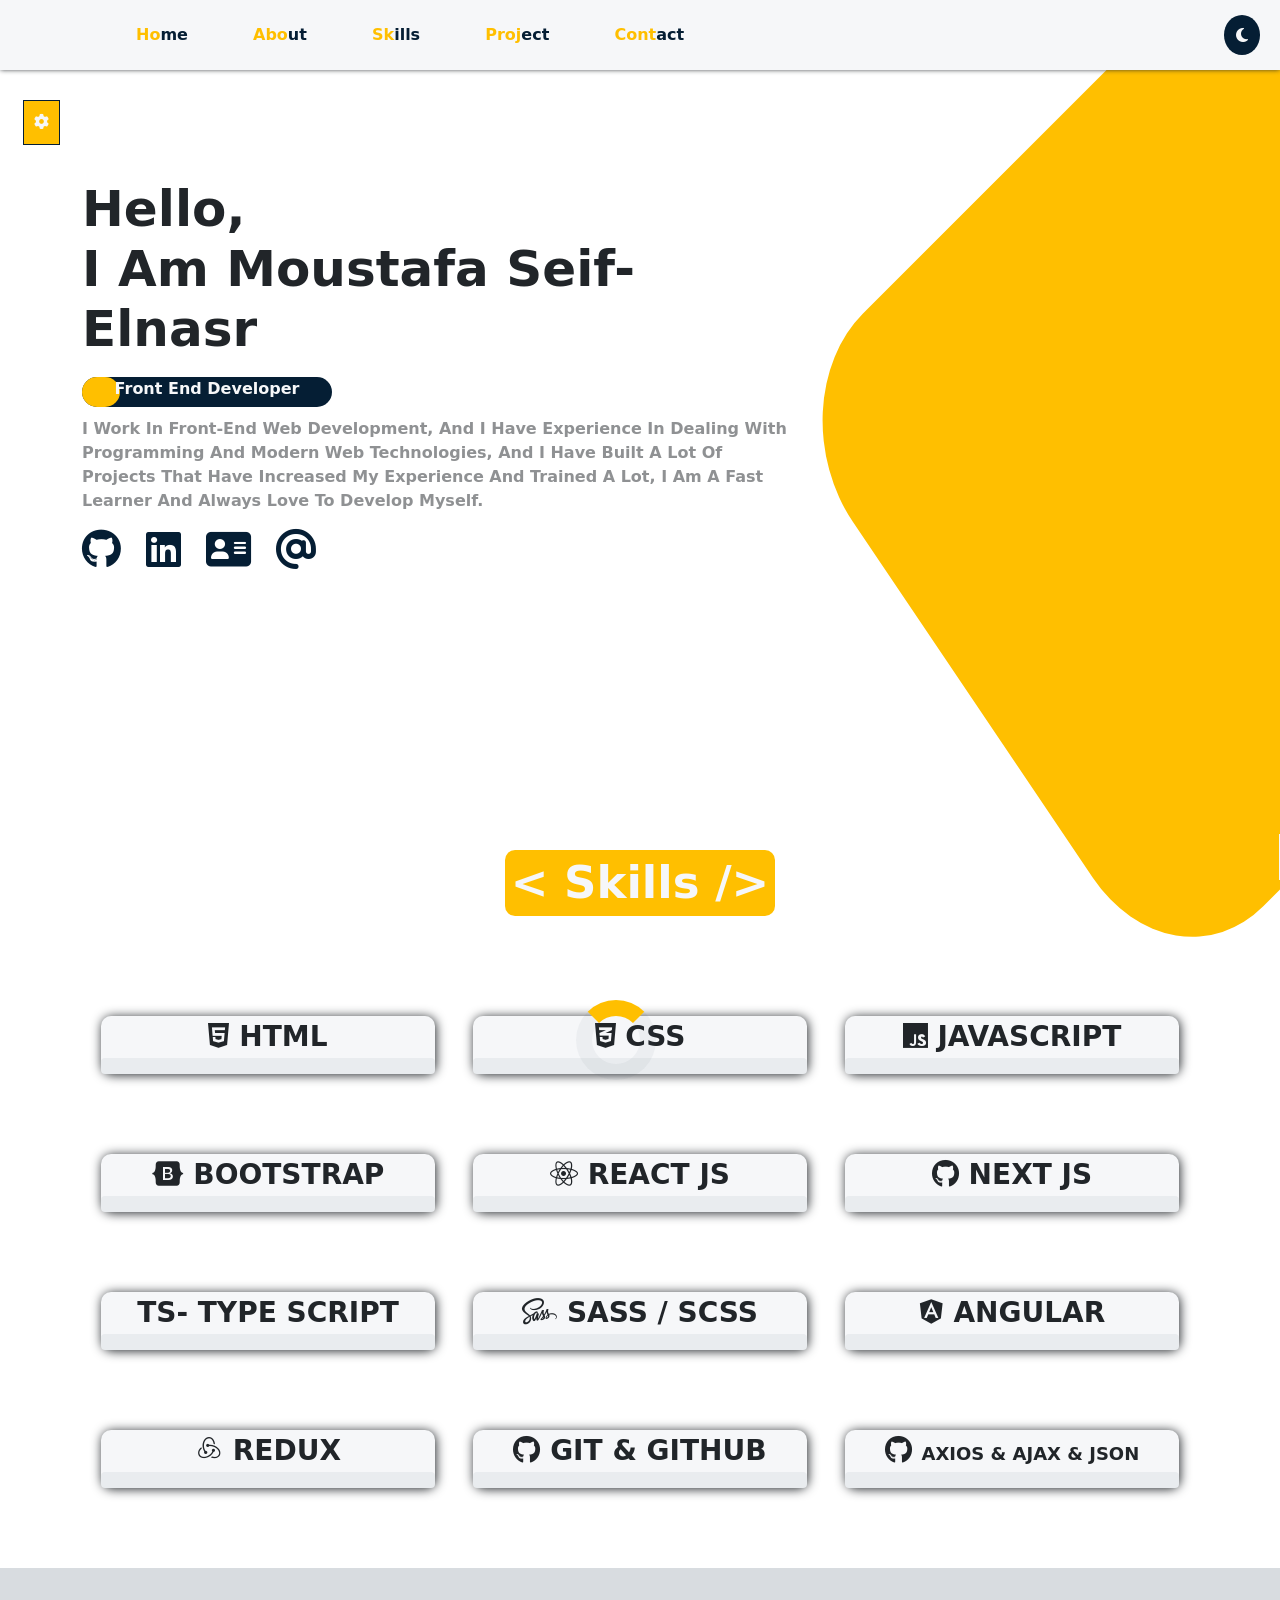
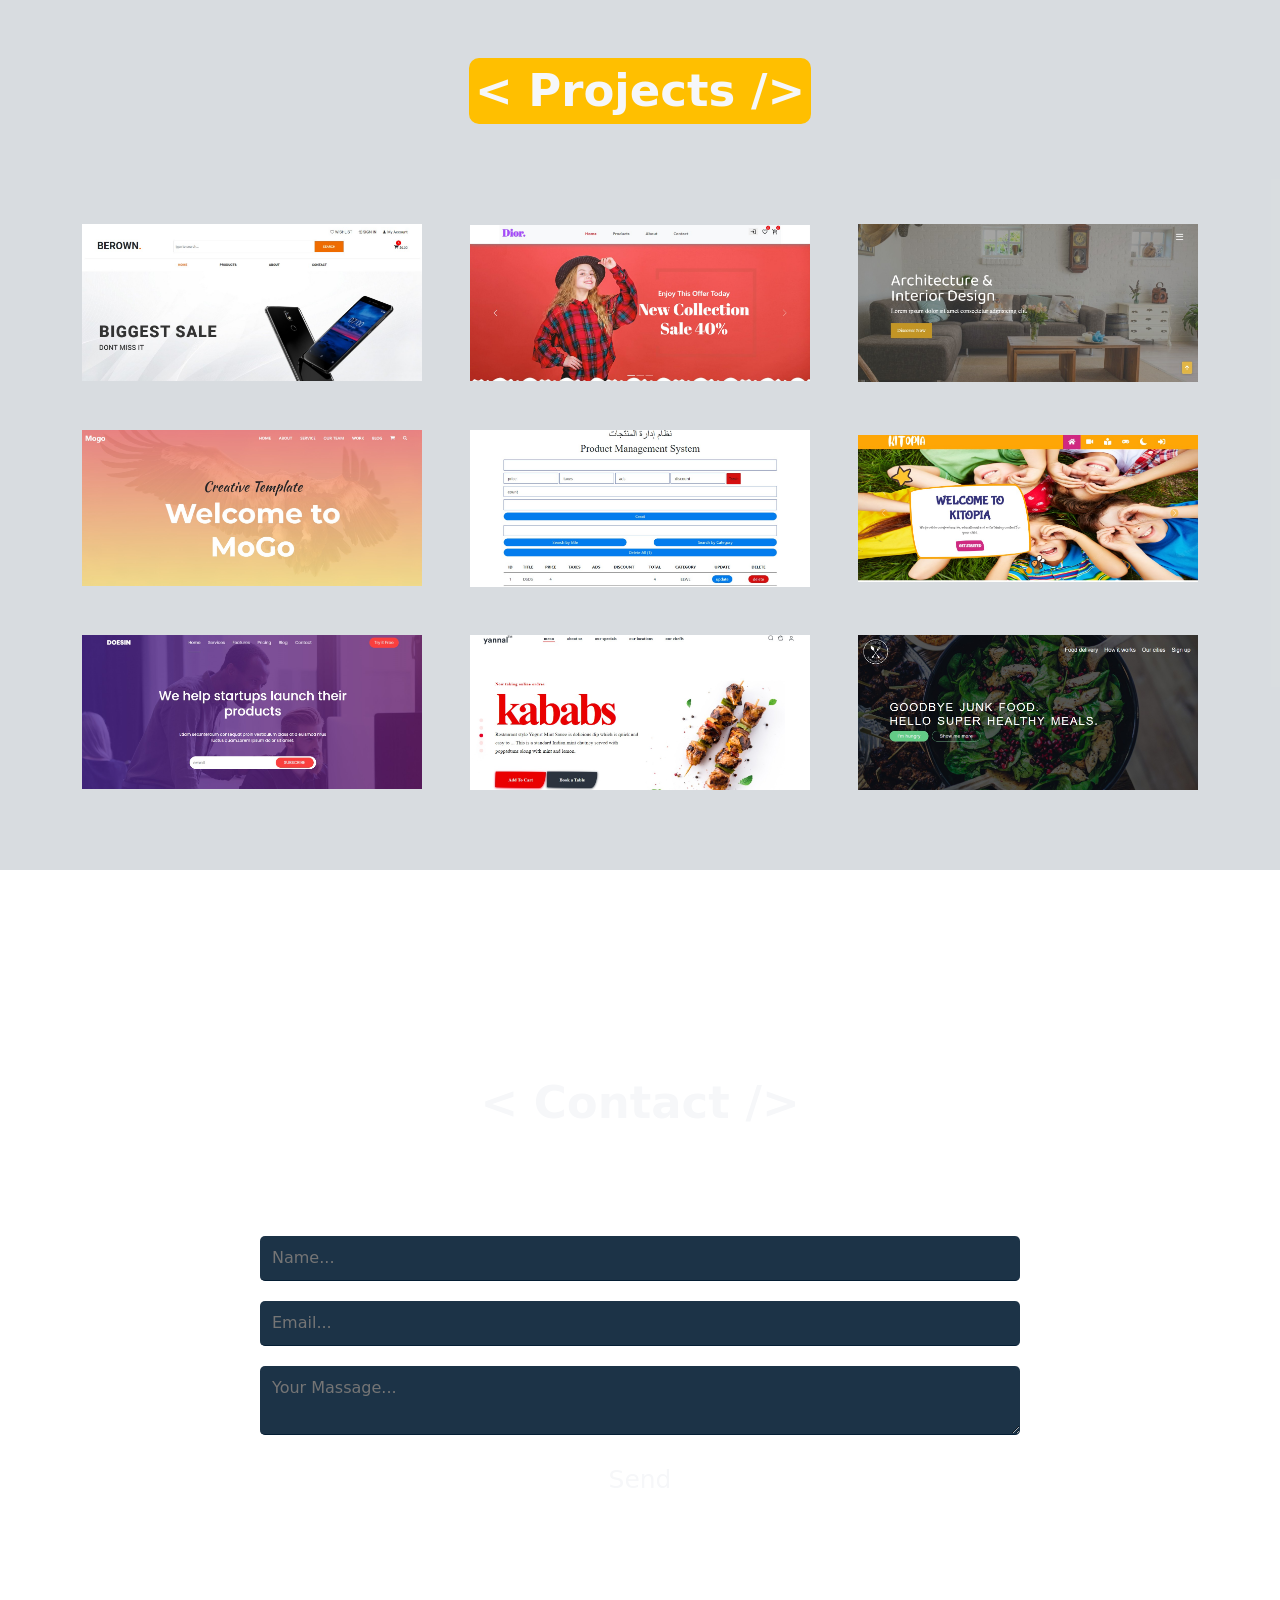
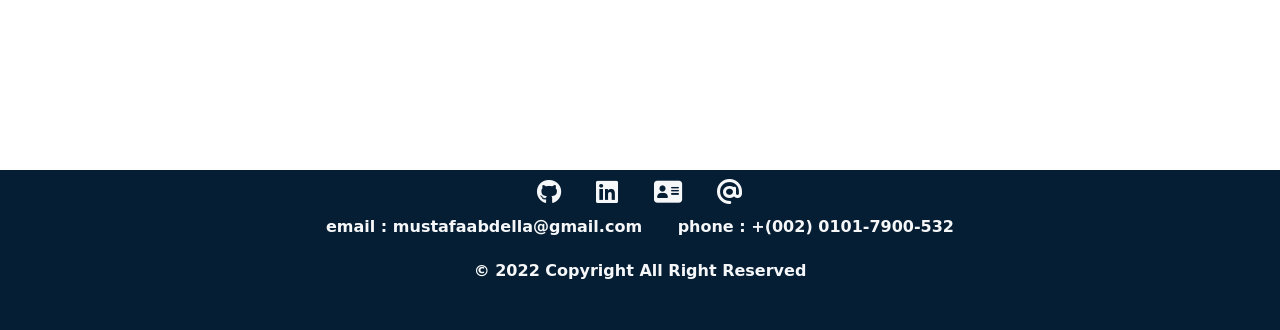
==== index.html @ 4ab59b84 "remove image about-right" ====
<!DOCTYPE html>
<html lang="en">
  <head>
    <meta charset="UTF-8" />
    <meta http-equiv="X-UA-Compatible" content="IE=edge" />
    <meta name="viewport" content="width=device-width, initial-scale=1.0" />
    <title>Moustafa Seif-Elnasr Portfolio</title>
    <!-- style css -->
    <link rel="stylesheet" href="style.css" />

    <!--end style css -->
    <!-- bootstarp -->
    <link rel="stylesheet" href="bootstrap-5.1.3-dist/css/bootstrap.min.css" />
    <script defer src="bootstrap-5.1.3-dist/js/bootstrap.min.js"></script>
    <!-- end bootstarp -->
    <!-- shortcut icon -->
    <link
      rel="shortcut icon"
      href="assets/Moustafa-removebg-preview-removebg-preview-removebg-preview.png"
    />
    <!-- end shortcut icon -->
    <!-- font awesome -->
    <link
      rel="stylesheet"
      href="https://cdnjs.cloudflare.com/ajax/libs/font-awesome/6.1.1/css/all.min.css"
      integrity="sha512-KfkfwYDsLkIlwQp6LFnl8zNdLGxu9YAA1QvwINks4PhcElQSvqcyVLLD9aMhXd13uQjoXtEKNosOWaZqXgel0g=="
      crossorigin="anonymous"
      referrerpolicy="no-referrer"
    />
    <!--end font awesome -->
    <!--box icons -->
    <link
      href="https://unpkg.com/boxicons@2.1.2/css/boxicons.min.css"
      rel="stylesheet"
    />
    <!--box icons -->
    <!-- main js -->
    <script defer src="main.js"></script>
    <!-- end main js -->
  </head>

  <body>
    <header>
      <nav>
        <span class="mini-menu"><i class="fa-solid fa-bars"></i></span>
        <div class="nav-link">
          <span class="exitIcon"
            ><i class="fa-solid fa-xmark exitIconChild"></i
          ></span>
          <a href="#" class="nav-links" onclick="remove ()" target="_blank"
            ><span class="nav-span">ho</span>me</a
          >
          <a href="#about" class="nav-links" onclick="remove ()"
            ><span class="nav-span">abo</span>ut</a
          >
          <a href="#skills" class="nav-links" onclick="remove ()"
            ><span class="nav-span">sk</span>ills</a
          >
          <a href="#projects" class="nav-links" onclick="remove ()"
            ><span class="nav-span">proj</span>ect</a
          >
          <a
            href="mailto:mustafaabdella64@gmail.com"
            onclick="remove ()"
            target="_blank"
            class="nav-links"
            target="_blank"
            ><span class="nav-span">cont</span>act</a
          >
        </div>
        <div class="">
          <i class="fa-solid fa-moon moon switch-mode"></i>
        </div>
      </nav>
    </header>
    <div class="container">
      <section class="about" id="about">
        <div class="about-left">
          <h1>
            Hello,<br />
            I am Moustafa Seif-Elnasr
          </h1>
          <span class="moving"
            >Front End Developer <span class="movingchild"></span
          ></span>
          <p>
            I work in front-end web development, and I have experience in
            dealing with programming and modern web technologies, and I have
            built a lot of projects that have increased my experience and
            trained a lot, I am a fast learner and always love to develop
            myself.
          </p>
          <div class="aboutIcon">
            <a href="https://github.com/Mustafa-Seif" target="_blank"
              ><i class="fa-brands fa-github"></i
            ></a>
            <a
              href="https://www.linkedin.com/in/mustafa-seif-elnasr-439ba0223/"
              target="_blank"
              ><i class="fa-brands fa-linkedin"></i
            ></a>
            <a href="./assets/Mustafa_Seif Elnasr Muhamed.pdf" download
              ><i class="fa-solid fa-address-card" target="_blank"></i
            ></a>
            <a href="mailto:mustafaabdella64@gmail.com" target="_blank"
              ><i class="fa-solid fa-at"></i
            ></a>
          </div>
        </div>
        <div class="about-right">
          <!-- <img
            src="assets/Moustafa-removebg-preview-removebg-preview-removebg-preview.png"
            alt="Moustafa"
            id="personal-img"
          /> -->
          <div class="about-img"></div>
        </div>
      </section>

      <section class="skills" id="skills">
        <h1 class="allChange">< Skills /></h1>
        <div class="content-skills">
          <div class="html-skills allSkills">
            <span class="html"><i class="fa-brands fa-html5"></i> html</span>
            <div class="progress">
              <span class="html all" data-width="95%">
                <span class="tool">=</span>
              </span>
            </div>
          </div>

          <div class="allSkills">
            <span class="html"><i class="fa-brands fa-css3-alt"></i> css</span>
            <div class="progress">
              <span class="css all" data-width="90%">
                <span class="tool">=</span>
              </span>
            </div>
          </div>

          <div class="allSkills">
            <span class="html"><i class="fa-brands fa-js"></i> JAVASCRIPT</span>
            <div class="progress">
              <span class="JAVASCRIPT all" data-width="80%">
                <span class="tool">=</span>
              </span>
            </div>
          </div>

          <div class="allSkills">
            <span class="html"
              ><i class="fa-brands fa-bootstrap"></i> BOOTSTRAP</span
            >
            <div class="progress">
              <span class="BOOTSTRAP all" data-width="85%">
                <span class="tool">=</span>
              </span>
            </div>
          </div>

          <div class="allSkills">
            <span class="html"
              ><i class="fa-brands fa-react"></i> REACT JS
            </span>
            <div class="progress">
              <span class="REACT all" data-width="75%">
                <span class="tool">=</span>
              </span>
            </div>
          </div>

          <div class="allSkills">
            <span class="html"
              ><i class="fa-brands fa-github"></i> Next js</span
            >
            <div class="progress">
              <span class="GIT all" data-width="80%">
                <span class="tool">=</span>
              </span>
            </div>
          </div>

          <div class="allSkills">
            <span class="html"><span> TS-</span> Type Script</span>
            <div class="progress">
              <span class="GIT all" data-width="85%">
                <span class="tool">=</span>
              </span>
            </div>
          </div>

          <div class="allSkills">
            <span class="html"
              ><i class="fa-brands fa-sass"></i> Sass / SCSS
            </span>
            <div class="progress">
              <span class="GIT all" data-width="85%">
                <span class="tool">=</span>
              </span>
            </div>
          </div>

          <div class="allSkills">
            <span class="html"> <i class="fa-brands fa-angular"></i> Angular </span>
            <div class="progress">
              <span class="GIT all" data-width="75%">
                <span class="tool">=</span>
              </span>
            </div>
          </div>

          <div class="allSkills">
            <span class="html"><i class="bx bxl-redux"></i> REDUX </span>
            <div class="progress">
              <span class="GIT all" data-width="75%">
                <span class="tool">=</span>
              </span>
            </div>
          </div>

          <div class="allSkills">
            <span class="html"
              ><i class="fa-brands fa-github"></i> git & github
            </span>
            <div class="progress">
              <span class="GIT all" data-width="70%">
                <span class="tool">=</span>
              </span>
            </div>
          </div>

          <div class="allSkills">
            <span class="html"
              ><i class="fa-brands fa-github"></i>
              <span class="node">Axios & Ajax & Json</span>
            </span>
            <div class="progress">
              <span class="GIT all" data-width="80%">
                <span class="tool">=</span>
              </span>
            </div>
          </div>
        </div>
      </section>
    </div>
    <section class="projects" id="projects">
      <div class="container">
        <h1 class="allChange">< Projects /></h1>
        <div class="projects_cards_wrapper row gy-5 gx-5">
          <div class="card_pro col-md-4">
            <a
              class="outline_card btn btn-warning"
              href=" https://ecommerceiti.netlify.app/"
              target="_blank"
              >Live demo</a
            >
            <img src="./assets/1.png" alt="img" />
          </div>
          <div class="card_pro col-md-4">
            <a
              class="outline_card btn btn-warning"
              href="https://unrivaled-otter-0d293c.netlify.app/"
              target="_blank"
              >Live demo</a
            >
            <img src="./assets/2.png" alt="img" />
          </div>
          <div class="card_pro col-md-4">
            <a
              class="outline_card btn btn-warning"
              href="https://melodic-jalebi-7cd3db.netlify.app/"
              target="_blank"
              >Live demo</a
            >
            <img src="./assets/3.png" alt="img" />
          </div>
          <div class="card_pro col-md-4">
            <a
              class="outline_card btn btn-warning"
              href="https://mogo2.netlify.app/"
              target="_blank"
              >Live demo</a
            >

            <img src="./assets/4.png" alt="img" />
          </div>
          <div class="card_pro col-md-4">
            <a
              class="outline_card btn btn-warning"
              href="https://product-management-sy.netlify.app/"
              target="_blank"
              >Live demo</a
            >

            <img src="./assets/5.png" alt="img" />
          </div>
          <div class="card_pro col-md-4">
            <a
              class="outline_card btn btn-warning"
              href="https://kitopia1.netlify.app/"
              target="_blank"
              >Live demo</a
            >
            <img src="./assets/6.png" alt="img" />
          </div>
          <div class="card_pro col-md-4">
            <a
              class="outline_card btn btn-warning"
              href="https://dorsine.netlify.app/"
              target="_blank"
              >Live demo</a
            >

            <img src="./assets/7.png" alt="img" />
          </div>
          <div class="card_pro col-md-4">
            <a
              class="outline_card btn btn-warning"
              href="https://fascinating-kleicha-84e877.netlify.app/"
              target="_blank"
              >Live demo</a
            >

            <img src="./assets/8.png" alt="img" />
          </div>
          <div class="card_pro col-md-4">
            <a
              class="outline_card btn btn-warning"
              href="https://omn-restaurant.netlify.app/ "
              target="_blank"
              >Live demo</a
            >

            <img src="./assets/9.png" alt="img" />
          </div>
        </div>
      </div>
    </section>

    <span class="to-up"><i class="fa-solid fa-angle-up"></i></span>
    <span class="switch-color"
      ><i class="fa-solid fa-gear gear"></i>
      <span class="switch-color-menu">
        <span>Switch Color</span>
        <span class="red color">red</span>
        <span class="green color">green</span>
        <span class="black color">pink</span>
        <span class="default color">default</span>
      </span>
    </span>

    <!-- contact -->
    <div class="contact container">
      <h1 class="allChange">< Contact /></h1>
      <form>
        <div class="row">
          <input type="text" class="col-8" placeholder="Name..." />
          <input type="text" class="col-8" placeholder="Email..." />
          <textarea
            placeholder="Your Massage..."
            value=""
            class="col-8"
          ></textarea>
        </div>
        <a href="mailto:mustafaabdella64@gmail.com" class="allChange but col-8"
          >Send</a
        >
      </form>
    </div>

    <!-- loader -->
    <div class="onloading">
      <div class="loader"></div>
    </div>

    <footer>
      <div class="footer-Icon">
        <a href="https://github.com/Mustafa-Seif" target="_blank"
          ><i class="fa-brands fa-github"></i
        ></a>
        <a
          href="https://www.linkedin.com/in/mustafa-seif-elnasr-439ba0223/"
          target="_blank"
          ><i class="fa-brands fa-linkedin"></i
        ></a>
        <a href="./assets/Mustafa_Seif Elnasr Muhamed.pdf" download><i class="fa-solid fa-address-card" target="_blank"></i></a>
        <a href="mailto:mustafaabdella64@gmail.com" target="_blank"
          ><i class="fa-solid fa-at"></i
        ></a>
      </div>
      <div class="footer-contact">
        <span
          ><a
            href="mailto:mustafaabdella64@gmail.com"
            target="_blank"
            class="links-contact"
          >
            Email : mustafaabdella@gmail.com</a
          ></span
        >
        <span
          ><a href="tel:+201017900532" target="_blank" class="links-contact">
            Phone : +(002) 0101-7900-532</a
          ></span
        >
        <p>© 2022 copyright all right reserved</p>
      </div>
    </footer>
  </body>

  <script
    src="https://code.jquery.com/jquery-3.6.0.min.js"
    integrity="sha256-/xUj+3OJU5yExlq6GSYGSHk7tPXikynS7ogEvDej/m4="
    crossorigin="anonymous"
  ></script>
</html>
---- style.css ----
* {
  margin: 0;
  padding: 0;
  box-sizing: border-box;
  -webkit-box-sizing: border-box;
  -moz-box-sizing: border-box;
  scroll-behavior: smooth;
  text-decoration: none;
  list-style: none;
  transition: 300ms;
}

::-webkit-scrollbar {
  width: 1.4rem;
}

::-webkit-scrollbar-track {
  background: #051e34;
}

::-webkit-scrollbar-thumb {
  background: var(--firstColor);
  border: solid 1px var(--secendColor);

  /* border-radius: 1rem; */
}

/* ::-webkit-scrollbar-thumb:hover {
    background: linear-gradient(270deg, #9e4673, #3d4a59, #9e4673);
  } */

/* for Firefox */
html {
  scrollbar-color: var(--firstColor) var(--secendColor);
  overflow-x: hidden;
  transition: 300ms;
}

:root {
  --mainColor: #ffbf00;
  --firstColor: #f6f7f9;
  --secendColor: #051e34;
}

body {
  font-family: "Times New Roman", Times, serif;
  text-transform: capitalize;
  overflow-x: hidden;
  background-color: var(--firstColor);
  transition: 1.5s;
}

input,
textarea,
button {
  outline: none;
  border: none;
}

nav {
  display: flex;
  justify-content: space-between;
  align-items: center;
  position: fixed;
  top: 0;
  height: 70px;
  width: 100%;
  z-index: 5;
  background-color: var(--firstColor);
  box-shadow: 0px 0px 5px 0.1px;
  transition: 1s;
}

.mini-menu {
  font-size: 25px;
  margin-left: 20px;
  display: none;
  padding: 0px 10px;
  border: 1px solid var(--secendColor);
}

.mini-menu:hover {
  opacity: 0.5;
}

nav a {
  text-decoration: none;
  color: var(--secendColor);
  font-weight: 900;
  margin-left: 60px;
}

.nav-link {
  margin-left: 60px;
}

.nav-links:hover {
  transition: 300ms;
  color: var(--mainColor);
}

.exitIcon {
  display: none;
}

.exitIconChild:hover {
  animation: exit 1s;
}

@keyframes exit {
  0% {
    transform: rotate(0deg);
  }
  100% {
    transform: rotate(360deg);
  }
}

.nav-span {
  color: var(--mainColor);
}

.switch-mode {
  margin-right: 20px;
  background-color: var(--secendColor);
  color: var(--firstColor);
  padding: 12px;
  cursor: pointer;
  border-radius: 50%;
}

.switch-color {
  position: fixed;
  top: 100px;
  left: 23px;
  background-color: var(--mainColor);
  padding: 10px 10px;
  color: #f6f7f9;
  border: solid var(--secendColor) 1px;
  z-index: 1;
  cursor: pointer;
  font-size: 15px;
}

.gear {
  animation: gear 3s linear infinite;
}

@keyframes gear {
  0% {
    transform: rotate(0deg);
  }
  /* 50% {transform: rotate(360deg);} */
  100% {
    transform: rotate(360deg);
  }
}

.switch-color-menu {
  position: absolute;
  top: 0px;
  left: 50px;
  width: 120px;
  min-height: 120px;
  color: #f6f7f9;
  background-color: #051e34;
  display: flex;
  flex-direction: column;
  border-radius: 7px;
  padding: 10px 5px;
  transition: 1s;
  opacity: 0;
  text-align: center;
}

.active {
  border-bottom: solid red 1px;
}

/* -----from js----- */

.switchMenu {
  opacity: 1 !important;
  transition: 1s;
}

.switchMenu span {
  margin: 5px 0;
}

/* --------from js--------- */

.toRedBack {
  background-color: #f72b1c !important;
  transition: 1s;
}

.toGreenBack {
  background-color: #72b626 !important;
  transition: 1s;
}

.toBlackBack {
  background-color: #ee6192 !important;
  transition: 1s;
}

.toDefaultBack {
  background-color: var(--mainColor) !important;
  transition: 1s;
}

/* --------------------------- */

.toRedColor {
  color: #f72b1c !important;
  transition: 1s;
}

.toGreenColor {
  color: #72b626 !important;
  transition: 1s;
}

.toBlackColor {
  color: #ee6192 !important;
  transition: 1s;
}

.toDefaultColor {
  color: var(--mainColor) !important;
  transition: 1s;
}

/* -------end from js----------- */

.color {
  width: 10px;
  height: 10px;
  color: #f6f7f9;
  width: 100%;
  min-height: 23px;
  text-align: center;
  border-radius: 50px;
  margin-bottom: 5px;
  cursor: pointer;
}

.red {
  background-color: #f72b1c;
}

.green {
  background-color: #72b626;
}

.black {
  background-color: #ee6192;
}

.default {
  background-color: var(--mainColor);
}

.to-up {
  position: fixed;
  bottom: 20px;
  right: -45px;
  background-color: var(--secendColor);
  color: var(--firstColor);
  border: solid 1px var(--firstColor);
  padding: 10px 15px;
  transition: 600ms;
  cursor: pointer;
}
.to-up:hover {
  opacity: 0.9;
}

/* JS-------- */

.toUpShow {
  position: fixed;
  bottom: 20px;
  right: 20px;
}

.about {
  display: flex;
  justify-content: space-between;
  align-items: center;
  margin-top: -250px;
  padding-top: 100px;
  transition: 4s;
  opacity: 0;
}

.about-left h1 {
  font-size: 50px;
  font-weight: 900;
}

.moving {
  background-color: var(--secendColor);
  color: var(--firstColor);
  /* padding: 10px; */
  border-radius: 50px;
  display: inline-block;
  margin: 10px 0px;
  position: relative;
  min-width: 250px;
  min-height: 30px;
  text-align: center;
  z-index: 1;
  font-weight: 900;
  /* mix-blend-mode:difference; */
}

.movingchild {
  width: 15%;
  height: 100%;
  background-color: var(--mainColor);
  position: absolute;
  left: 0;
  border-radius: 50px;
  z-index: -1;
  animation: move 4s infinite linear;
}

@keyframes move {
  0% {
    left: 0;
  }
  50% {
    left: calc(100% - 37px);
  }
  100% {
    left: 0;
  }
}

.about-left p {
  font-weight: 900;
  opacity: 0.5;
}

.aboutIcon i {
  padding-right: 20px;
  color: var(--secendColor);
  font-size: 40px;
}

.aboutIcon a:hover {
  opacity: 0.5;
  transition: 300ms;
}

.about-right {
  position: relative;
  right: 0px;
  transition: 4s;
  margin-top: 100px;
}

/* .ad{
    position: relative;
    right: 0px ;
    transition: 4s;
} */

#personal-img {
  position: absolute;
  right: 20px;
  transform: scale(1.8, 1.5);
  z-index: -1;
  border-radius: 50%;
}

.about-img {
  position: relative;
  top: 50px;
  right: -200px;
  width: 400px;
  height: 450px;
  transform: skew(315deg, 56deg);
  z-index: -2;
  border-radius: 20%;
  background-color: var(--mainColor);
  animation: imgMove 20s infinite;
}

@keyframes imgMove {
  0% {
    transform: skew(315deg, 56deg);
  }

  50% {
    transform: skew(312deg, 66deg);
  }

  100% {
    transform: skew(315deg, 56deg);
  }
}
.skills {
  margin-top: 100px;
  padding-top: 100px;
  text-align: center;
}

.node {
  font-size: 18px;
}

.tool {
  color: var(--secendColor) !important;
}

.skills h1 {
  background-color: var(--mainColor);
  color: var(--firstColor);
  display: inline-block;
  font-size: 45px;
  font-weight: 900;
  border-radius: 10px;
  padding: 6px;
  margin-bottom: 40px;
}

.content-skills {
  /* margin-top: 50px; */
  text-transform: uppercase;
  display: flex;
  justify-content: space-around;
  flex-wrap: wrap;
}

.allSkills {
  background-color: var(--firstColor);
  width: 30%;
  font-size: 28px;
  font-weight: 900;
  margin: 0 0 80px 0;
  border-radius: 10px;
  box-shadow: 1px 1px 11px 0px;
}

.progress {
  width: 100%;
  border-radius: 40px;
  background-color: var(--secendColor);
}

.all {
  background-color: var(--mainColor);
  border-radius: 40px;
  position: relative;
  width: 0%;
  transition: 2s;
}

.tool {
  width: 50px;
  border-radius: 40px;
  background-color: #051e34;
  color: #f6f7f9;
  position: absolute;
  right: 0;
}

.projects {
  padding-top: 90px;
  text-align: center;
  background-image: url();
  background-attachment: fixed;
}

.projects h1 {
  background-color: var(--mainColor);
  color: var(--firstColor);
  display: inline-block;
  font-size: 45px;
  font-weight: 900;
  border-radius: 10px;
  padding: 6px;
}

.main-card {
  margin-top: 40px;
  text-align: center;
  display: flex;
  justify-content: space-around;
  flex-wrap: wrap;
}

.project-card {
  width: 45%;
  height: 300px;
  background-color: var(--firstColor);
  margin: 20px;
  overflow: hidden;
  border-radius: 10px;
  position: relative;
  transition: 2s;
  position: relative;
  border: solid 2px var(--secendColor);
}

.project-card:hover .over-lay {
  opacity: 1;
  height: 100%;
}

.over-lay {
  position: absolute;
  top: 0;
  left: 0;
  width: 100%;
  height: 0%;
  display: flex;
  flex-direction: column;
  justify-content: center;
  align-items: center;
  background-color: #051e349c;
  opacity: 0;
}

.details {
  margin-top: 30px;

  color: var(--secendColor);
  font-weight: 400 !important;
  font-size: 20px !important;
}

.discription {
  margin-top: 20px;
  font-size: 20px;

  font-weight: 300;
  color: #f6f7f9;
}

.img-pro {
  width: 100%;
  object-fit: contain;
}

.card-right {
  position: relative;
  right: 500px;
  opacity: 0;
  transition: 2s;
}

.card-left {
  position: relative;
  left: 500px;
  opacity: 0;
  transition: 2s;
}

.onloading {
  width: 100%;
  position: fixed;
  inset: 0 0 0 0;
  z-index: 99999;
  background-color: var(--firstColor);
}

.loader {
  position: absolute;
  left: 45%;
  top: 45%;
  border: 16px solid rgba(81, 94, 112, 0.055);
  border-radius: 50%;
  border-top: 16px solid var(--mainColor);
  width: 80px;
  height: 80px;
  -webkit-animation: spin 2s linear infinite; /* Safari */
  animation: spin 2s linear infinite;
}

@-webkit-keyframes spin {
  0% {
    -webkit-transform: rotate(0deg);
  }
  100% {
    -webkit-transform: rotate(360deg);
  }
}

@keyframes spin {
  0% {
    transform: rotate(0deg);
  }
  100% {
    transform: rotate(360deg);
  }
}

/* ----------------------- */

footer {
  background-color: var(--secendColor);
  height: 160px;
  margin-top: 100px;
  text-align: center;
  color: var(--firstColor);
  font-weight: 900;
}

.footer-Icon a:hover {
  opacity: 0.5;
  transition: 300ms;
}

.footer-Icon i {
  font-size: 25px;
  padding: 10px 15px;
  color: var(--firstColor);
}

.links-contact {
  text-decoration: none;
  padding: 10px 15px;
  color: var(--firstColor);
  margin-bottom: 10px;
  text-transform: lowercase;
}

.links-contact:hover {
  color: var(--firstColor);
}

.footer-contact p {
  margin-top: 20px;
}

/* -----------------dark mode --------------*/
.darkness {
  background-color: var(--firstColor);
  color: var(--sec);
}
.dark {
  background-color: var(--secendColor);
}

.dark nav {
  background-color: var(--secendColor);
  border-bottom: solid 1px var(--firstColor);
}

.dark nav a {
  color: var(--firstColor);
}

.dark .nav-links {
  color: #f6f7f9;
}

.dark .about {
  color: var(--firstColor);
}

.dark .about i {
  color: var(--firstColor);
}

.dark .moving {
  background-color: var(--firstColor);
  color: var(--secendColor);
}

.dark .project-card {
  background-color: var(--firstColor);
}

.dark .over-lay {
  background-color: #f6f7f946;
}

.dark .discription {
  color: #051e34;
}

.dark footer + a + i {
  background-color: var(--firstColor);
  color: var(--secendColor);
}
.dark footer {
  border-top: 1px var(--firstColor) solid;
}

.dark .to-up {
  background-color: var(--firstColor);
  color: var(--secendColor);
  border: solid 1px var(--secendColor);
}

.dark .mini-menu {
  background-color: var(--firstColor);
}

.dark .mini-menu:hover {
  background-color: var(--mainColor);
}

.dark .switch-color {
  background-color: var(--firstColor);
  color: var(--secendColor);
}

.dark .nav-link {
  background-color: var(--secendColor);
  color: var(--firstColor);
}

.dark .exitIconChild {
  color: var(--firstColor);
}

/* -------------- media quary------------------ */

@media only screen and (max-width: 990px) {
  .nav-link {
    display: flex !important;
    flex-direction: column;
    justify-content: center;
    background-color: var(--firstColor);
    position: fixed;
    left: 0;
    right: 0;
    top: 0;
    margin-left: 0px;
    z-index: 20;
    width: 100%;
    height: 100%;
    transform: translate(0px, 850px);
  }

  .nav-linkShow {
    transform: translate(0px, 0px);
  }

  .nav-links {
    margin-top: 35px;
    text-align: center;
    margin-left: 0;
  }

  .exitIcon {
    cursor: pointer;
    position: relative;
    display: block;
  }

  .exitIconChild {
    position: fixed;
    right: 50px;
    top: 50px;
    font-size: 30px;
    color: #051e34;
  }

  .mini-menu {
    font-size: 25px;
    margin-left: 20px;
    display: block;
    padding: 0px 10px;
    border: 1px solid var(--secendColor);
  }

  .about {
    display: flex;
    justify-content: space-between;
    align-items: center;
    flex-flow: column wrap;
    margin-top: 100px;
  }

  .about-img {
    position: relative;
    top: -50px;
  }

  .content-skills {
    margin-top: 50px;
    text-transform: uppercase;
    display: flex;
    justify-content: space-around;
    align-items: center;
    flex-flow: column wrap;
  }

  .allSkills {
    width: 100%;
  }

  .footer-contact {
    display: flex;
    flex-direction: column;
  }

  .project-card {
    width: 100%;
    height: 400px;
  }
}

.card_pro {
  /* border: solid 2px red; */
}

.outline_card {
  position: absolute;
  left: 36%;
  top: -45%;
  transition:300ms !important ;
  color: #fff !important;
  -webkit-transition:300ms !important ;
  -moz-transition:300ms !important ;
  -ms-transition:300ms !important ;
  -o-transition:300ms !important ;
}

.projects {
  background-color: #051e3427;
  padding-bottom: 5rem;
}

.card_pro {
    overflow: hidden;
    position: relative;
  
}
.card_pro:hover {
    transform: translate(0,-1rem);
    -webkit-transform: translate(0,-1rem);
    -moz-transform: translate(0,-1rem);
    -ms-transform: translate(0,-1rem);
    -o-transform: translate(0,-1rem);
}
 .card_pro:hover .outline_card {
  top: 45%;

    
} 

.card_pro img {
  width: 100%;
}

.con {
  width: 100vw;
  height: 80vh;
  display: flex;
  justify-content: center;
  align-items: center;
}
.slider {
  height: 750px;
  width: 100vw;
  display: flex;
  perspective: 1000px;
  position: relative;
  align-items: center;
}
.box1 {
  background: url("https://images.pexels.com/photos/842711/pexels-photo-842711.jpeg?auto=compress&cs=tinysrgb&w=1260&h=750&dpr=1");
  background-size: contain;
  background-position: center center;
  background-repeat: no-repeat;
}
.box2 {
  background: url("https://images.pexels.com/photos/2559941/pexels-photo-2559941.jpeg?auto=compress&cs=tinysrgb&w=1260&h=750&dpr=1");
  background-size: contain;
  background-position: center center;
  background-repeat: no-repeat;
}
.box3 {
  background: url("https://images.pexels.com/photos/2356059/pexels-photo-2356059.jpeg?auto=compress&cs=tinysrgb&w=1260&h=750&dpr=1");
  background-size: contain;
  background-position: center center;
  background-repeat: no-repeat;
}
.box4 {
  background: url("https://images.pexels.com/photos/3274903/pexels-photo-3274903.jpeg?auto=compress&cs=tinysrgb&w=1260&h=750&dpr=1");
  background-size: contain;
  background-position: center center;
  background-repeat: no-repeat;
}
.box5 {
  background: url("https://images.pexels.com/photos/3618162/pexels-photo-3618162.jpeg?auto=compress&cs=tinysrgb&w=1260&h=750&dpr=1");
  background-size: contain;
  background-position: center center;
  background-repeat: no-repeat;
}
.box6 {
  background: url("https://images.pexels.com/photos/4256852/pexels-photo-4256852.jpeg?auto=compress&cs=tinysrgb&w=1260&h=750&dpr=1");
  background-size: contain;
  background-position: center center;
  background-repeat: no-repeat;
}
.box7 {
  background: url("https://images.pexels.com/photos/1891234/pexels-photo-1891234.jpeg?auto=compress&cs=tinysrgb&w=1260&h=750&dpr=1");
  background-size: contain;
  background-position: center center;
  background-repeat: no-repeat;
}

.slider [class*="box"] {
  /*   float: left; */
  overflow: hidden;
  border-radius: 20px;
  transition: all 1s cubic-bezier(0.68, -0.6, 0.32, 1.6);
  position: absolute;
}
.slider [class*="box"]:nth-child(7),
.slider [class*="box"]:nth-child(1) {
  width: 100vh;
  height: 60vh;
  transform: scale(0.2) translate(-50%, -50%);
  top: 10%;
  z-index: 1;
}
.slider [class*="box"]:nth-child(2),
.slider [class*="box"]:nth-child(6) {
  width: 100vh;
  height: 60vh;
  transform: scale(0.4) translate(-50%, -50%);
  top: 20%;
  z-index: 2;
}
.slider [class*="box"]:nth-child(3),
.slider [class*="box"]:nth-child(5) {
  width: 100vh;
  height: 60vh;
  transform: scale(0.6) translate(-50%, -50%);
  top: 30%;
  z-index: 3;
}
.slider [class*="box"]:nth-child(4) {
  width: 60vw;
  height: 60vh;
  border-color: #c92026;
  color: #fff;
  transform: scale(1) translate(-50%, -50%);
  top: 50%;
  z-index: 4;
}
.slider [class*="box"]:nth-child(1) {
  left: -13%;
}
.slider [class*="box"]:nth-child(2) {
  left: -5%;
}
.slider [class*="box"]:nth-child(3) {
  left: 10%;
}
.slider [class*="box"]:nth-child(4) {
  left: 50%;
}
.slider [class*="box"]:nth-child(5) {
  left: 71%;
}
.slider [class*="box"]:nth-child(6) {
  left: 85%;
}
.slider [class*="box"]:nth-child(7) {
  left: 100%;
}
.slider .firstSlide {
  -webkit-animation: firstChild 1s;
  animation: firstChild 1s;
}
/*Animation for buyers landing page slider*/
@-webkit-keyframes firstChild {
  0% {
    left: 100%;
    transform: scale(0.2) translate(-50%, -50%);
  }
  100% {
    left: -13%;
    transform: scale(0.2) translate(-50%, -50%);
  }
}
@keyframes firstChild {
  0% {
    left: 100%;
    transform: scale(0.2) translate(-50%, -50%);
  }
  100% {
    left: -13%;
    transform: scale(0.2) translate(-50%, -50%);
  }
}

/* contact */

.allChange {
  color: var(--firstColor);
  display: inline-block;
  font-size: 45px;
  font-weight: 900;
  border-radius: 10px;
  padding: 6px;
  margin-bottom: 100px !important;
}

.row {
  justify-content: space-around !important;
  align-items: center !important;
}

.contact {
  max-height: 500px;
  margin: 200px 0;
  text-align: center;
}

.contact h1 {
  margin-bottom: 100px;
}

form input,
textarea {
  margin-bottom: 20px;
  border-radius: 5px;
  padding: 10px 5px;
  /* background-color: #051e34; */
  color: var(--firstColor);
  border-bottom: ridge 1px var(--secendColor);
  background-color: #051e34e7;
  /* border-style:; */
}

textarea {
  /* margin: 90px 0; */
}

.but {
  color: var(--firstColor);
  display: inline-block;
  font-size: 25px;
  font-weight: 400;
  border-radius: 10px;
  width: 100px !important;
  margin: 20px 0;
  text-decoration: none;
}
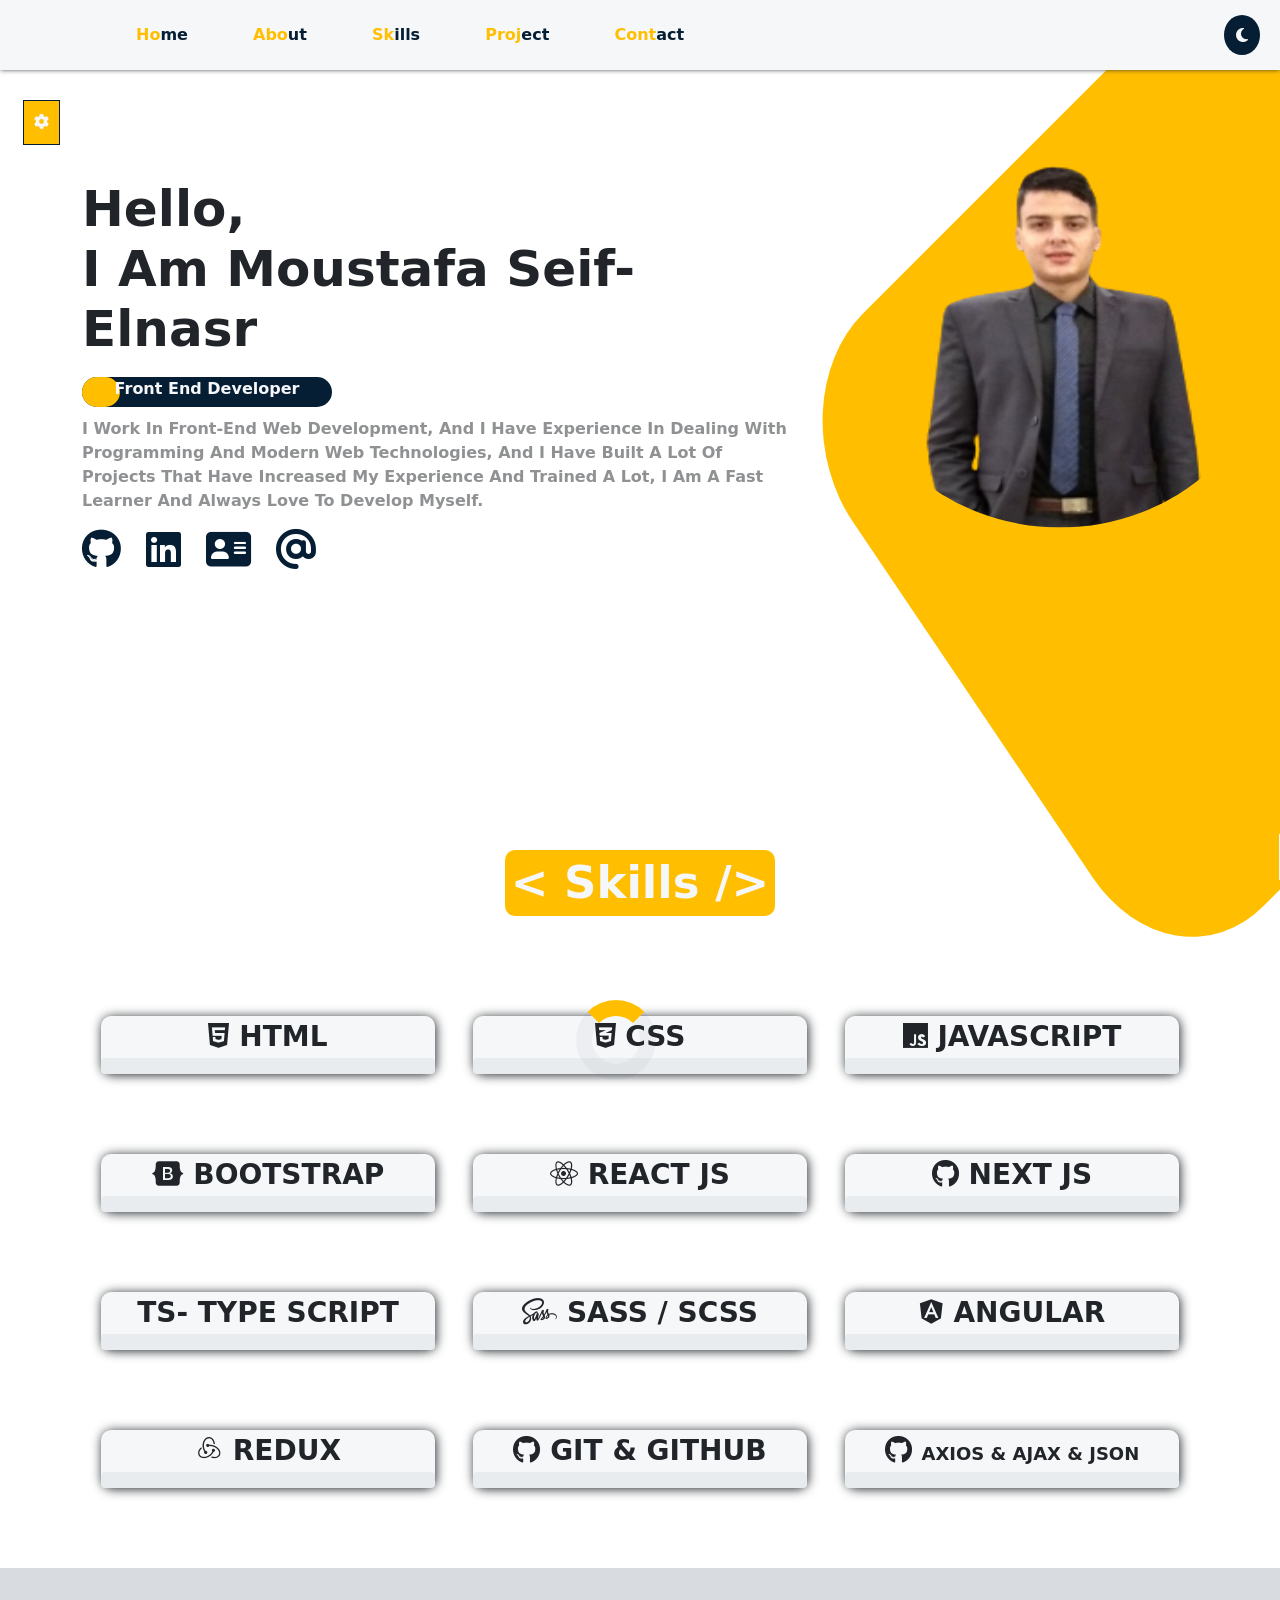
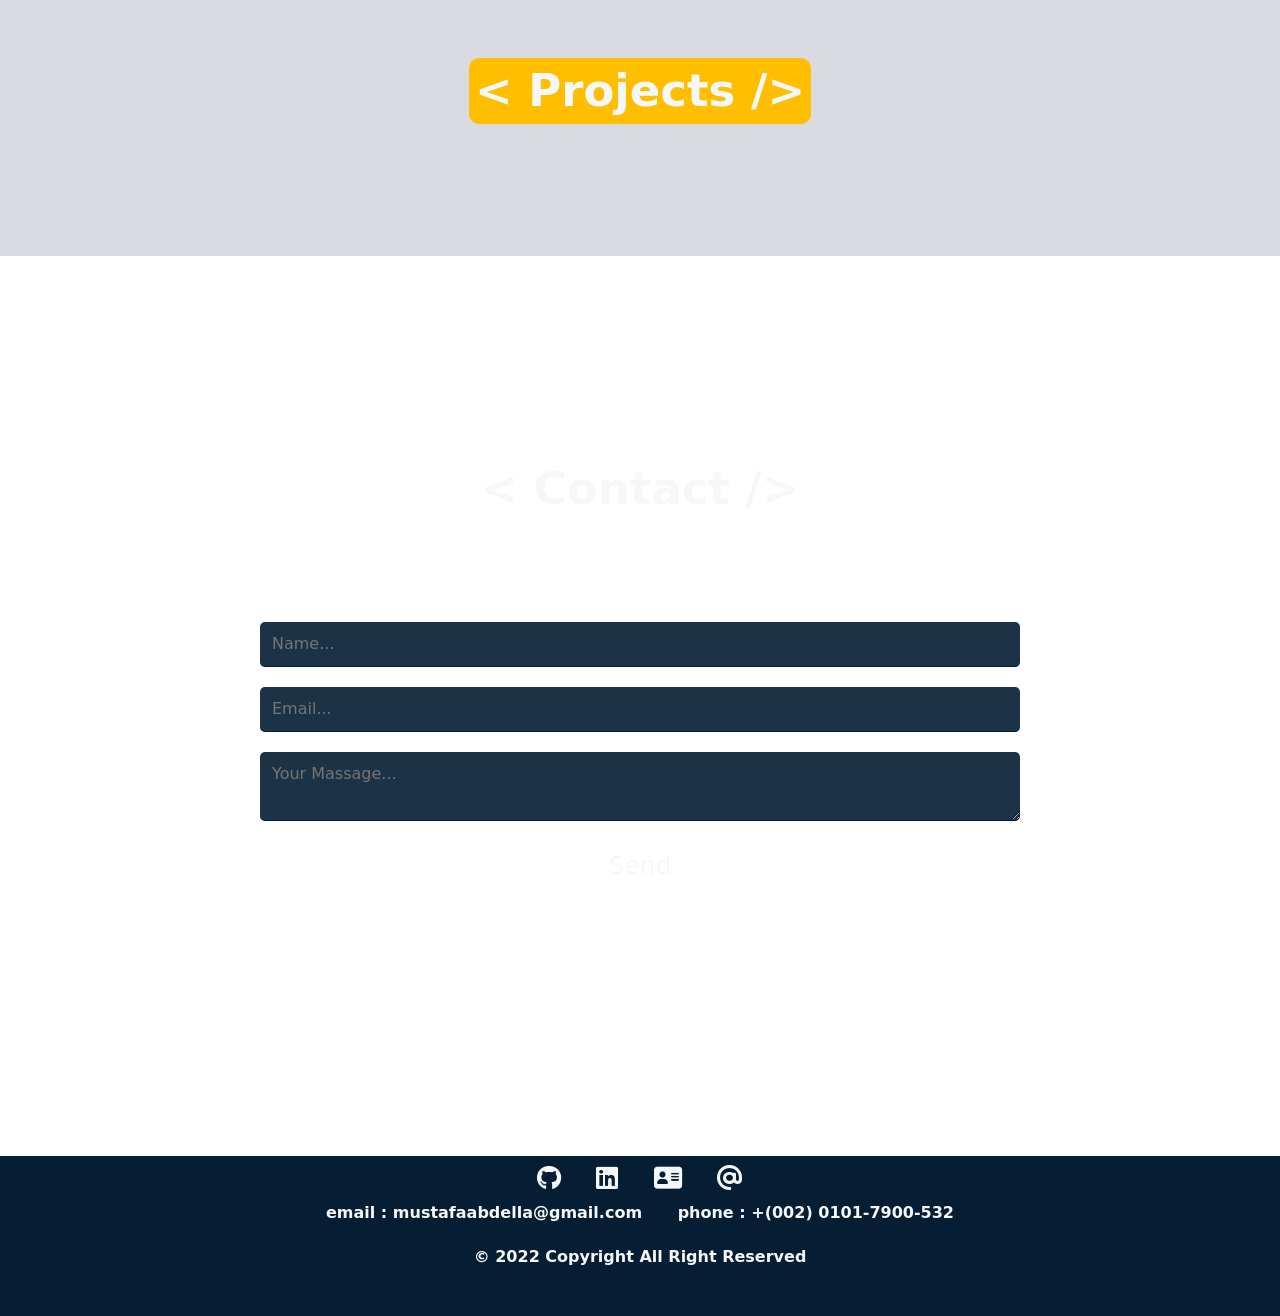
==== commit 5948f585: "..." ====
--- a/index.html
+++ b/index.html
@@ -7,7 +7,7 @@
     <title>Moustafa Seif-Elnasr Portfolio</title>
     <!-- style css -->
     <link rel="stylesheet" href="style.css" />
-
+    <script defer src="./db.js"></script>
     <!--end style css -->
     <!-- bootstarp -->
     <link rel="stylesheet" href="bootstrap-5.1.3-dist/css/bootstrap.min.css" />
@@ -108,11 +108,11 @@
           </div>
         </div>
         <div class="about-right">
-          <!-- <img
+          <img
             src="assets/Moustafa-removebg-preview-removebg-preview-removebg-preview.png"
             alt="Moustafa"
             id="personal-img"
-          /> -->
+          />
           <div class="about-img"></div>
         </div>
       </section>
@@ -128,7 +128,7 @@
               </span>
             </div>
           </div>
-
+<!--  -->
           <div class="allSkills">
             <span class="html"><i class="fa-brands fa-css3-alt"></i> css</span>
             <div class="progress">
@@ -246,93 +246,8 @@
     <section class="projects" id="projects">
       <div class="container">
         <h1 class="allChange">< Projects /></h1>
-        <div class="projects_cards_wrapper row gy-5 gx-5">
-          <div class="card_pro col-md-4">
-            <a
-              class="outline_card btn btn-warning"
-              href=" https://ecommerceiti.netlify.app/"
-              target="_blank"
-              >Live demo</a
-            >
-            <img src="./assets/1.png" alt="img" />
-          </div>
-          <div class="card_pro col-md-4">
-            <a
-              class="outline_card btn btn-warning"
-              href="https://unrivaled-otter-0d293c.netlify.app/"
-              target="_blank"
-              >Live demo</a
-            >
-            <img src="./assets/2.png" alt="img" />
-          </div>
-          <div class="card_pro col-md-4">
-            <a
-              class="outline_card btn btn-warning"
-              href="https://melodic-jalebi-7cd3db.netlify.app/"
-              target="_blank"
-              >Live demo</a
-            >
-            <img src="./assets/3.png" alt="img" />
-          </div>
-          <div class="card_pro col-md-4">
-            <a
-              class="outline_card btn btn-warning"
-              href="https://mogo2.netlify.app/"
-              target="_blank"
-              >Live demo</a
-            >
-
-            <img src="./assets/4.png" alt="img" />
-          </div>
-          <div class="card_pro col-md-4">
-            <a
-              class="outline_card btn btn-warning"
-              href="https://product-management-sy.netlify.app/"
-              target="_blank"
-              >Live demo</a
-            >
-
-            <img src="./assets/5.png" alt="img" />
-          </div>
-          <div class="card_pro col-md-4">
-            <a
-              class="outline_card btn btn-warning"
-              href="https://kitopia1.netlify.app/"
-              target="_blank"
-              >Live demo</a
-            >
-            <img src="./assets/6.png" alt="img" />
-          </div>
-          <div class="card_pro col-md-4">
-            <a
-              class="outline_card btn btn-warning"
-              href="https://dorsine.netlify.app/"
-              target="_blank"
-              >Live demo</a
-            >
-
-            <img src="./assets/7.png" alt="img" />
-          </div>
-          <div class="card_pro col-md-4">
-            <a
-              class="outline_card btn btn-warning"
-              href="https://fascinating-kleicha-84e877.netlify.app/"
-              target="_blank"
-              >Live demo</a
-            >
-
-            <img src="./assets/8.png" alt="img" />
-          </div>
-          <div class="card_pro col-md-4">
-            <a
-              class="outline_card btn btn-warning"
-              href="https://omn-restaurant.netlify.app/ "
-              target="_blank"
-              >Live demo</a
-            >
-
-            <img src="./assets/9.png" alt="img" />
-          </div>
+        <div class="projects_cards_wrapper row gy-5 gx-5" id="proTable">
+          <!--  -->
         </div>
       </div>
     </section>
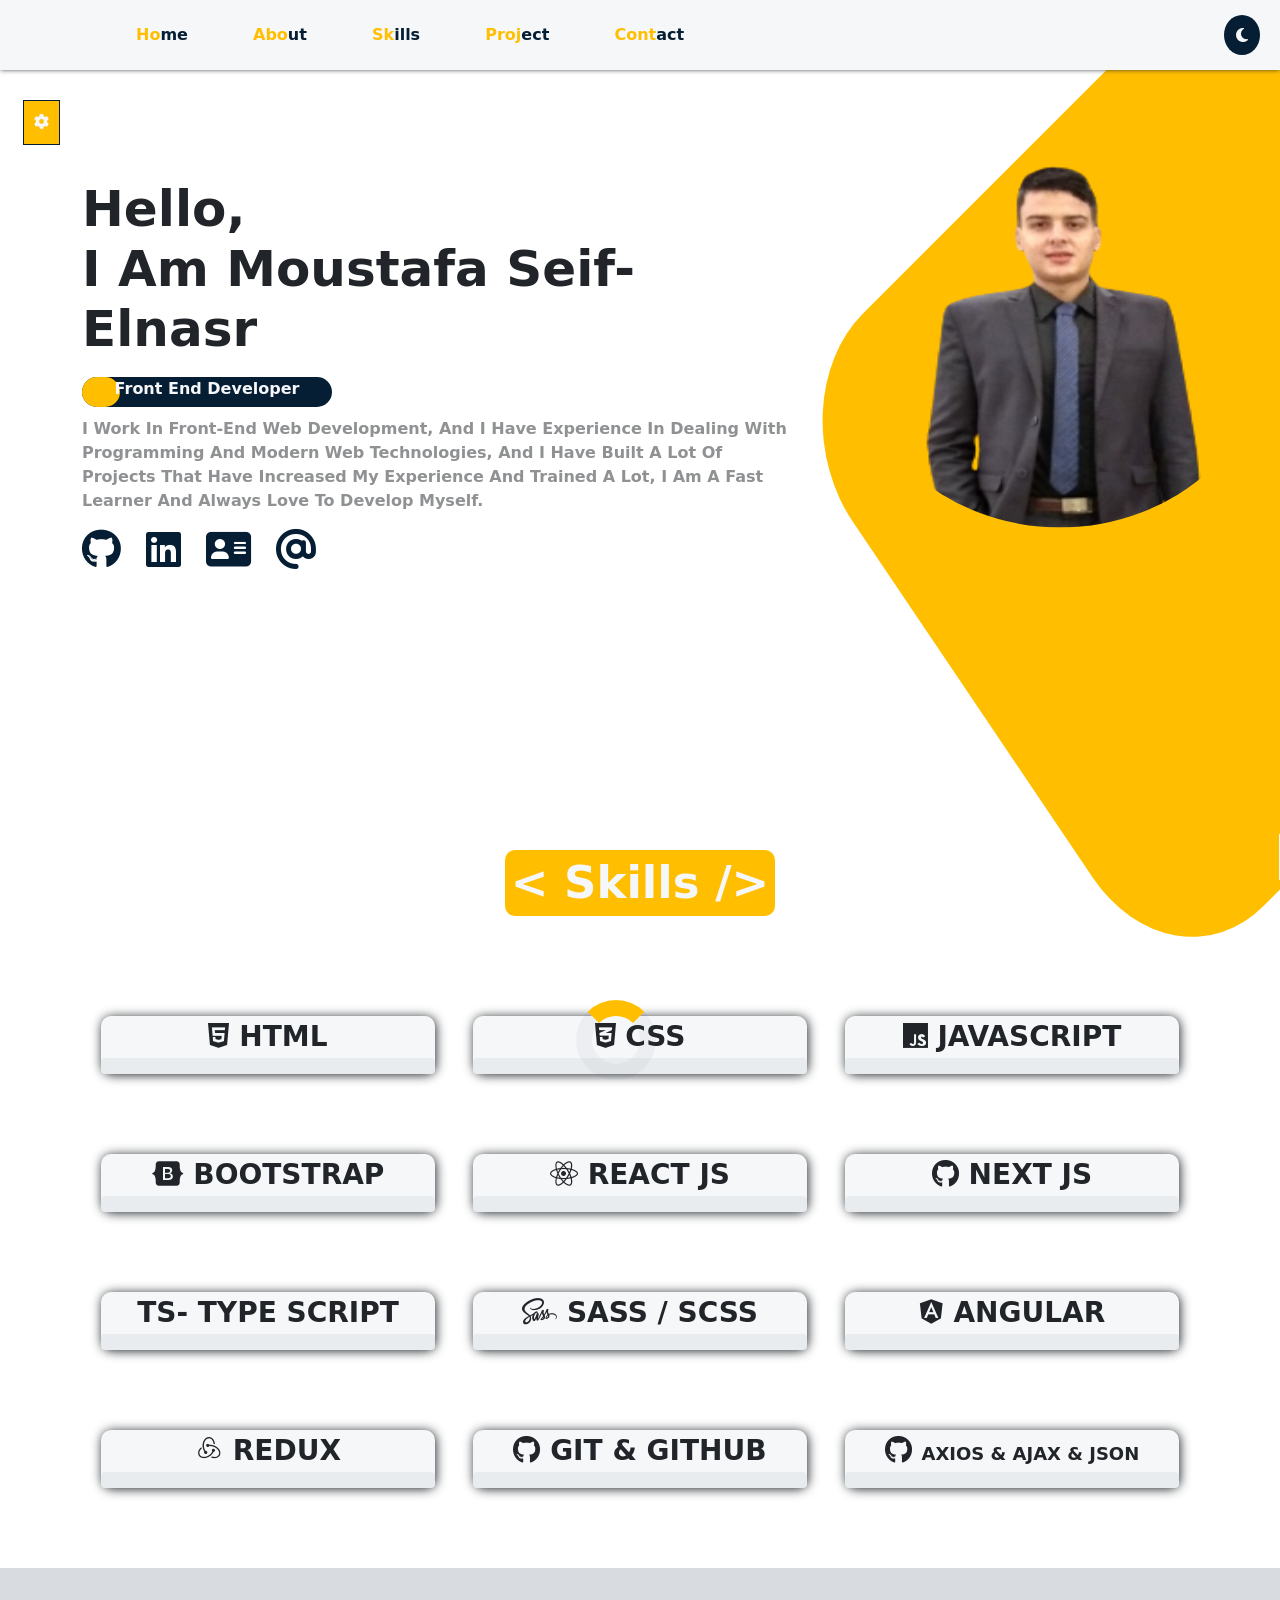
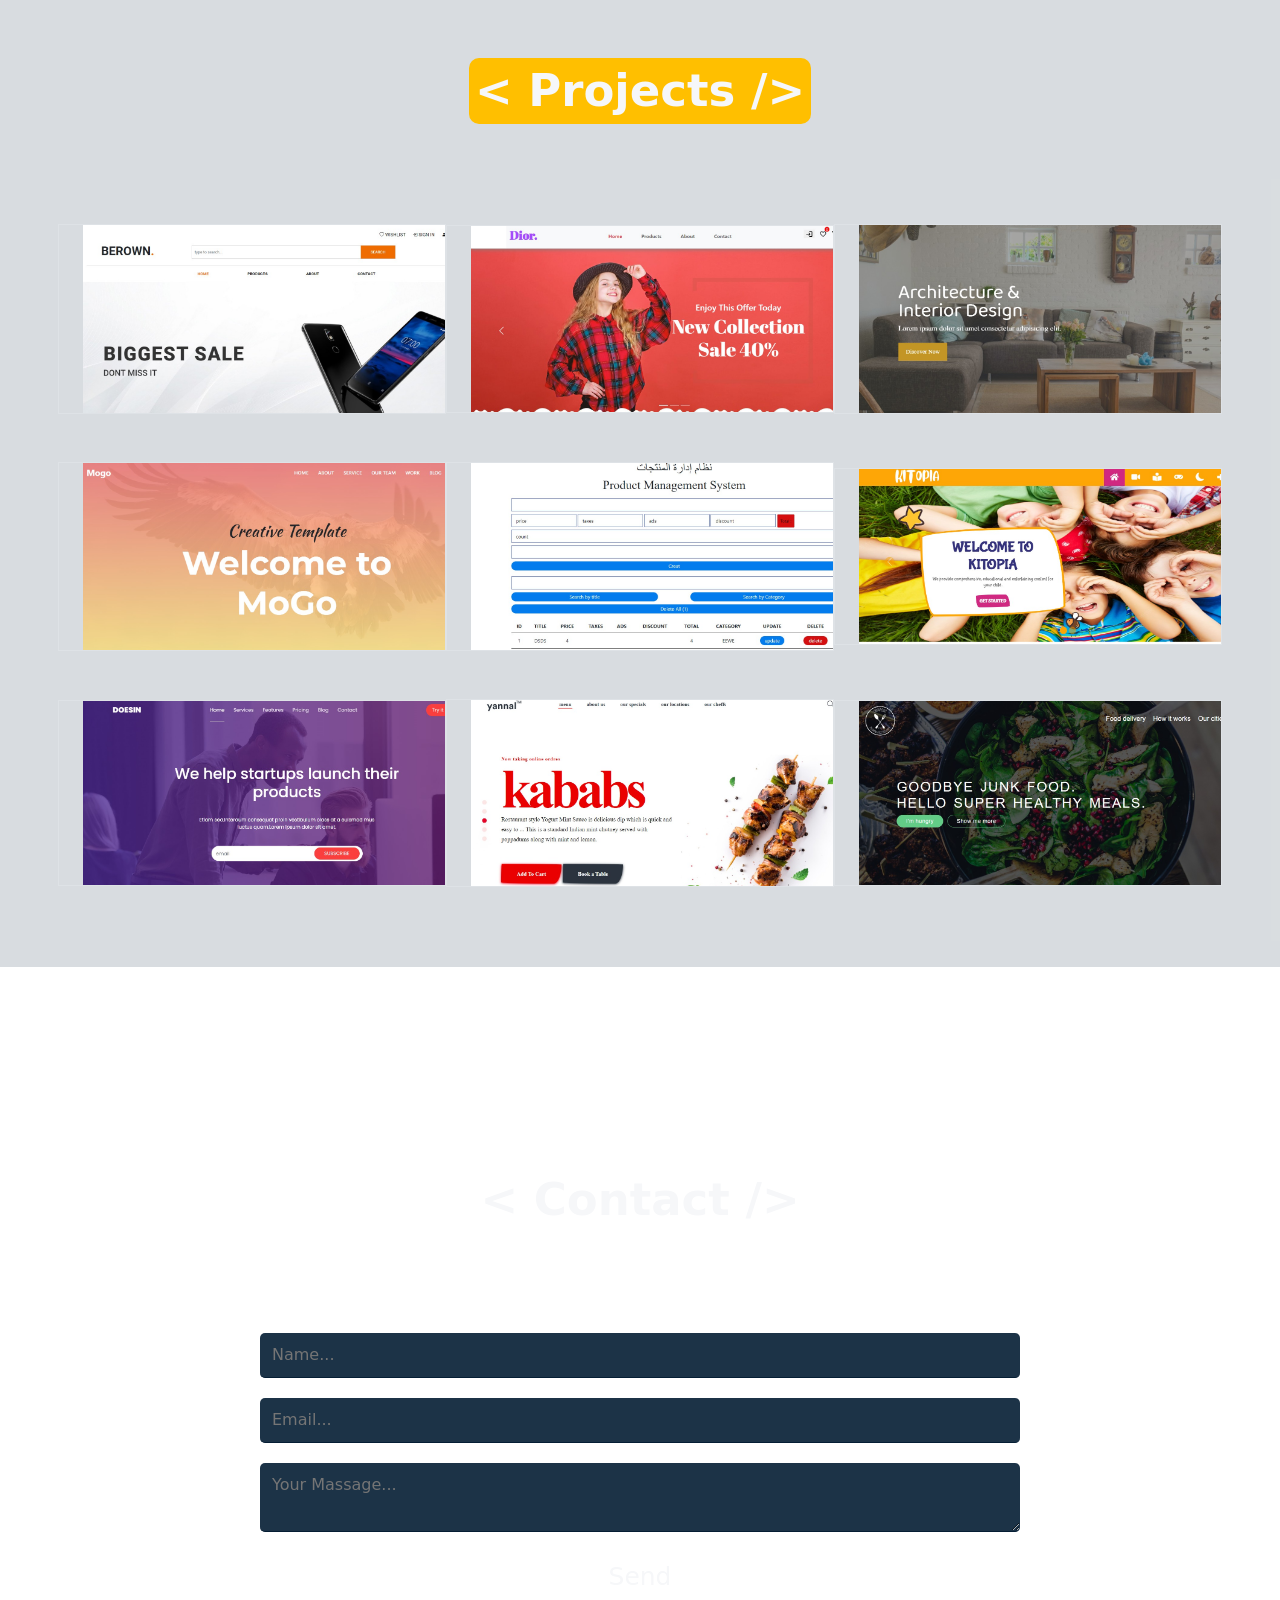
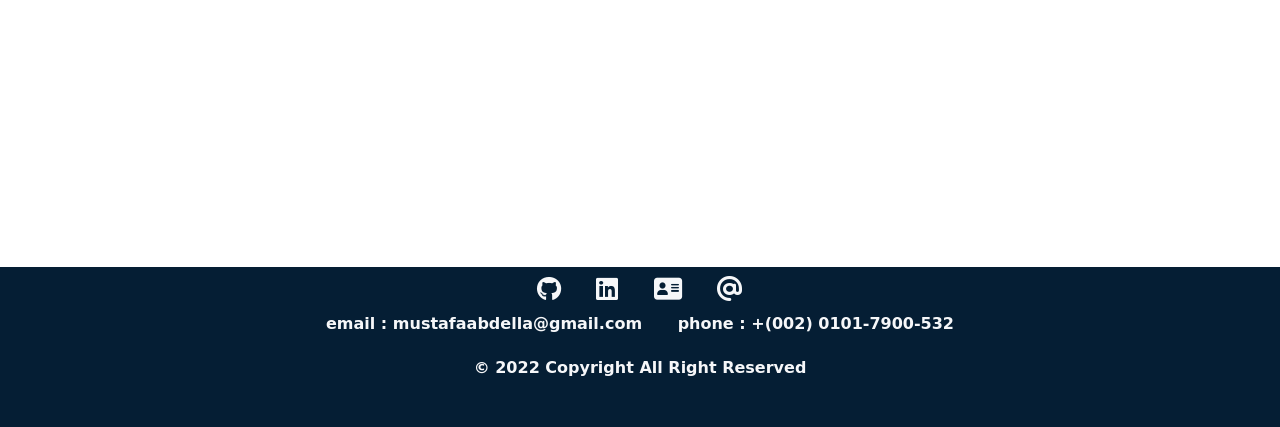
==== commit fbf55edb: "change style" ====
--- a/index.html
+++ b/index.html
@@ -7,7 +7,6 @@
     <title>Moustafa Seif-Elnasr Portfolio</title>
     <!-- style css -->
     <link rel="stylesheet" href="style.css" />
-    <script defer src="./db.js"></script>
     <!--end style css -->
     <!-- bootstarp -->
     <link rel="stylesheet" href="bootstrap-5.1.3-dist/css/bootstrap.min.css" />
@@ -246,7 +245,7 @@
     <section class="projects" id="projects">
       <div class="container">
         <h1 class="allChange">< Projects /></h1>
-        <div class="projects_cards_wrapper row gy-5 gx-5" id="proTable">
+        <div class="projects_cards_wrapper  row gy-5 gx-5" id="proTable">
           <!--  -->
         </div>
       </div>
--- a/style.css
+++ b/style.css
@@ -808,20 +808,18 @@
   }
 }
 
-.card_pro {
-  /* border: solid 2px red; */
-}
-
 .outline_card {
   position: absolute;
-  left: 36%;
-  top: -45%;
-  transition:300ms !important ;
+  transform: translate(0, -20rem);
+  width: 100%;
+  transition: 300ms !important ;
+  height: 100%;
   color: #fff !important;
-  -webkit-transition:300ms !important ;
-  -moz-transition:300ms !important ;
-  -ms-transition:300ms !important ;
-  -o-transition:300ms !important ;
+  background-color: #051e3496;
+}
+.outline_card p {
+  width: 70%;
+  margin: 10% 10%;
 }
 
 .projects {
@@ -830,170 +828,16 @@
 }
 
 .card_pro {
-    overflow: hidden;
-    position: relative;
-  
-}
-.card_pro:hover {
-    transform: translate(0,-1rem);
-    -webkit-transform: translate(0,-1rem);
-    -moz-transform: translate(0,-1rem);
-    -ms-transform: translate(0,-1rem);
-    -o-transform: translate(0,-1rem);
-}
- .card_pro:hover .outline_card {
-  top: 45%;
-
-    
-} 
+  overflow: hidden;
+  position: relative;
+}
+
+.card_pro:hover .outline_card {
+  transform: translate(0, 0rem);
+}
 
 .card_pro img {
-  width: 100%;
-}
-
-.con {
-  width: 100vw;
-  height: 80vh;
-  display: flex;
-  justify-content: center;
-  align-items: center;
-}
-.slider {
-  height: 750px;
-  width: 100vw;
-  display: flex;
-  perspective: 1000px;
-  position: relative;
-  align-items: center;
-}
-.box1 {
-  background: url("https://images.pexels.com/photos/842711/pexels-photo-842711.jpeg?auto=compress&cs=tinysrgb&w=1260&h=750&dpr=1");
-  background-size: contain;
-  background-position: center center;
-  background-repeat: no-repeat;
-}
-.box2 {
-  background: url("https://images.pexels.com/photos/2559941/pexels-photo-2559941.jpeg?auto=compress&cs=tinysrgb&w=1260&h=750&dpr=1");
-  background-size: contain;
-  background-position: center center;
-  background-repeat: no-repeat;
-}
-.box3 {
-  background: url("https://images.pexels.com/photos/2356059/pexels-photo-2356059.jpeg?auto=compress&cs=tinysrgb&w=1260&h=750&dpr=1");
-  background-size: contain;
-  background-position: center center;
-  background-repeat: no-repeat;
-}
-.box4 {
-  background: url("https://images.pexels.com/photos/3274903/pexels-photo-3274903.jpeg?auto=compress&cs=tinysrgb&w=1260&h=750&dpr=1");
-  background-size: contain;
-  background-position: center center;
-  background-repeat: no-repeat;
-}
-.box5 {
-  background: url("https://images.pexels.com/photos/3618162/pexels-photo-3618162.jpeg?auto=compress&cs=tinysrgb&w=1260&h=750&dpr=1");
-  background-size: contain;
-  background-position: center center;
-  background-repeat: no-repeat;
-}
-.box6 {
-  background: url("https://images.pexels.com/photos/4256852/pexels-photo-4256852.jpeg?auto=compress&cs=tinysrgb&w=1260&h=750&dpr=1");
-  background-size: contain;
-  background-position: center center;
-  background-repeat: no-repeat;
-}
-.box7 {
-  background: url("https://images.pexels.com/photos/1891234/pexels-photo-1891234.jpeg?auto=compress&cs=tinysrgb&w=1260&h=750&dpr=1");
-  background-size: contain;
-  background-position: center center;
-  background-repeat: no-repeat;
-}
-
-.slider [class*="box"] {
-  /*   float: left; */
-  overflow: hidden;
-  border-radius: 20px;
-  transition: all 1s cubic-bezier(0.68, -0.6, 0.32, 1.6);
-  position: absolute;
-}
-.slider [class*="box"]:nth-child(7),
-.slider [class*="box"]:nth-child(1) {
-  width: 100vh;
-  height: 60vh;
-  transform: scale(0.2) translate(-50%, -50%);
-  top: 10%;
-  z-index: 1;
-}
-.slider [class*="box"]:nth-child(2),
-.slider [class*="box"]:nth-child(6) {
-  width: 100vh;
-  height: 60vh;
-  transform: scale(0.4) translate(-50%, -50%);
-  top: 20%;
-  z-index: 2;
-}
-.slider [class*="box"]:nth-child(3),
-.slider [class*="box"]:nth-child(5) {
-  width: 100vh;
-  height: 60vh;
-  transform: scale(0.6) translate(-50%, -50%);
-  top: 30%;
-  z-index: 3;
-}
-.slider [class*="box"]:nth-child(4) {
-  width: 60vw;
-  height: 60vh;
-  border-color: #c92026;
-  color: #fff;
-  transform: scale(1) translate(-50%, -50%);
-  top: 50%;
-  z-index: 4;
-}
-.slider [class*="box"]:nth-child(1) {
-  left: -13%;
-}
-.slider [class*="box"]:nth-child(2) {
-  left: -5%;
-}
-.slider [class*="box"]:nth-child(3) {
-  left: 10%;
-}
-.slider [class*="box"]:nth-child(4) {
-  left: 50%;
-}
-.slider [class*="box"]:nth-child(5) {
-  left: 71%;
-}
-.slider [class*="box"]:nth-child(6) {
-  left: 85%;
-}
-.slider [class*="box"]:nth-child(7) {
-  left: 100%;
-}
-.slider .firstSlide {
-  -webkit-animation: firstChild 1s;
-  animation: firstChild 1s;
-}
-/*Animation for buyers landing page slider*/
-@-webkit-keyframes firstChild {
-  0% {
-    left: 100%;
-    transform: scale(0.2) translate(-50%, -50%);
-  }
-  100% {
-    left: -13%;
-    transform: scale(0.2) translate(-50%, -50%);
-  }
-}
-@keyframes firstChild {
-  0% {
-    left: 100%;
-    transform: scale(0.2) translate(-50%, -50%);
-  }
-  100% {
-    left: -13%;
-    transform: scale(0.2) translate(-50%, -50%);
-  }
+  width: 120% !important;
 }
 
 /* contact */
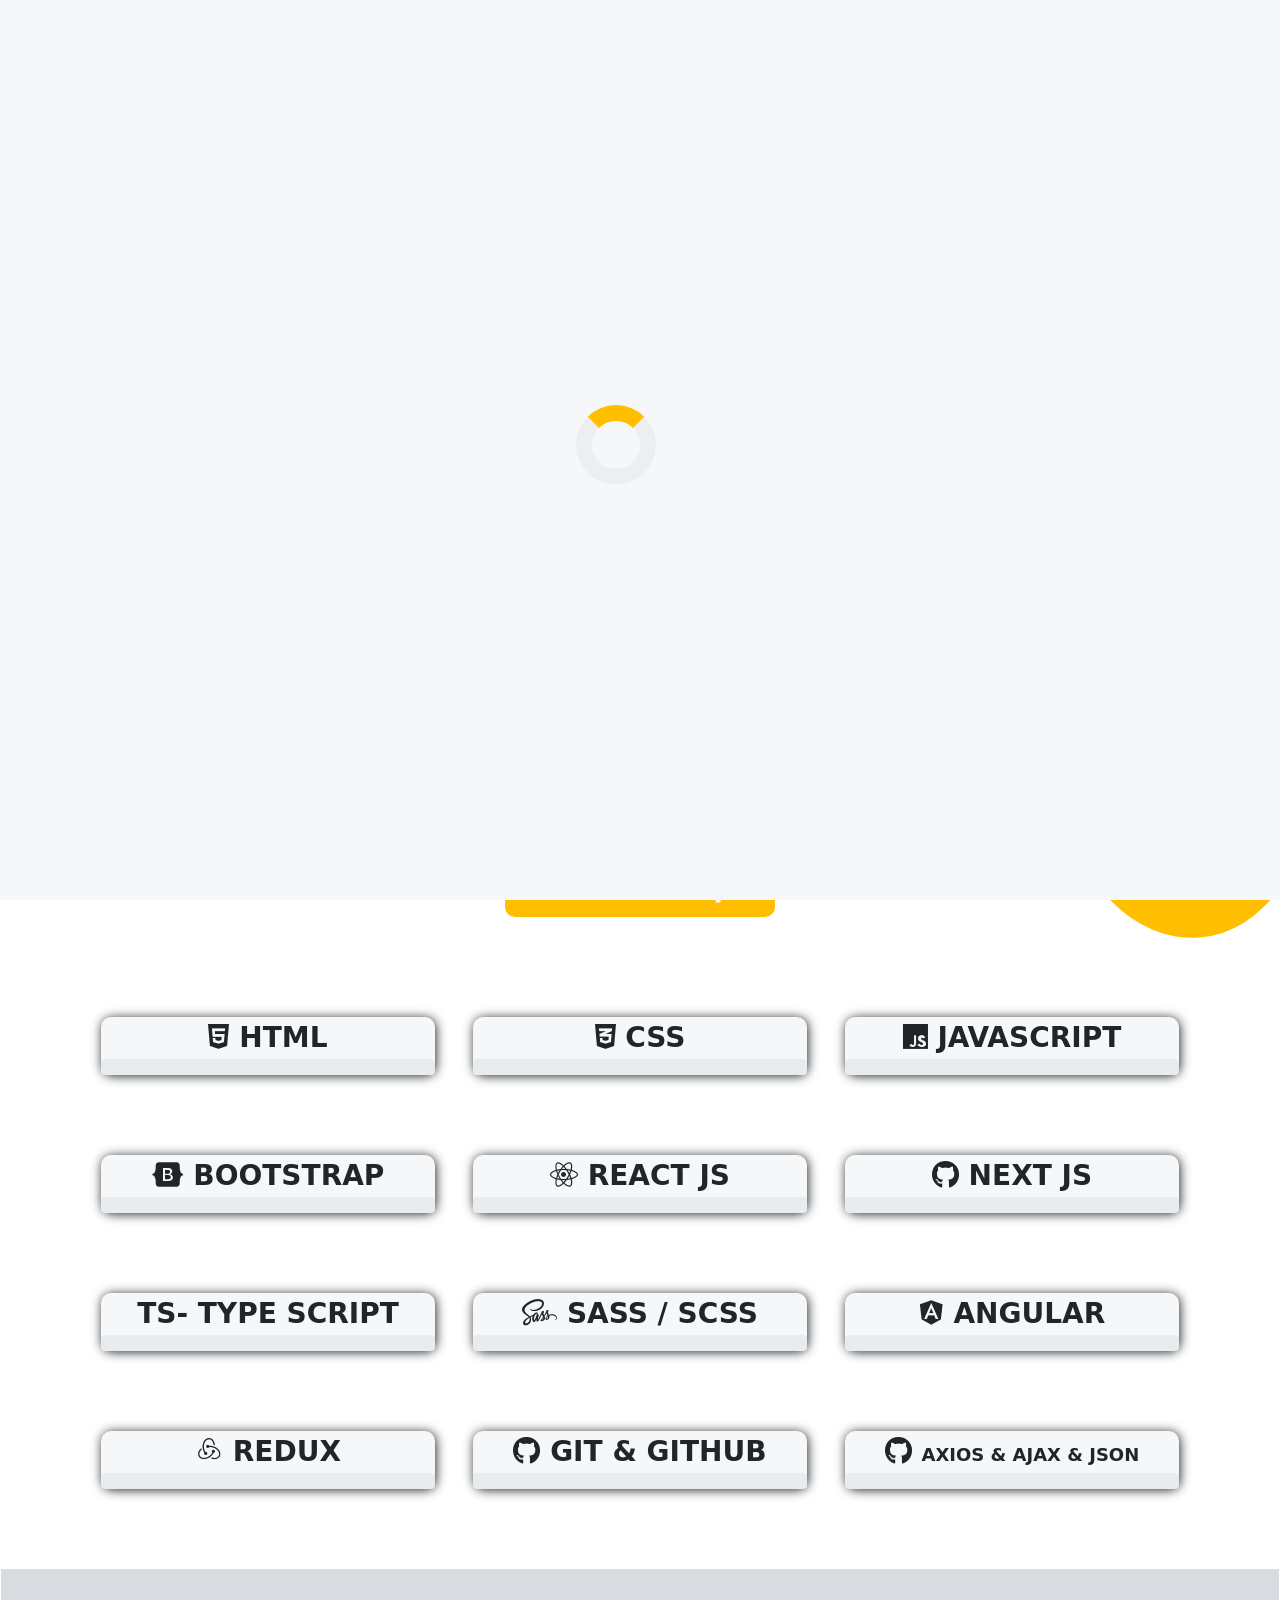
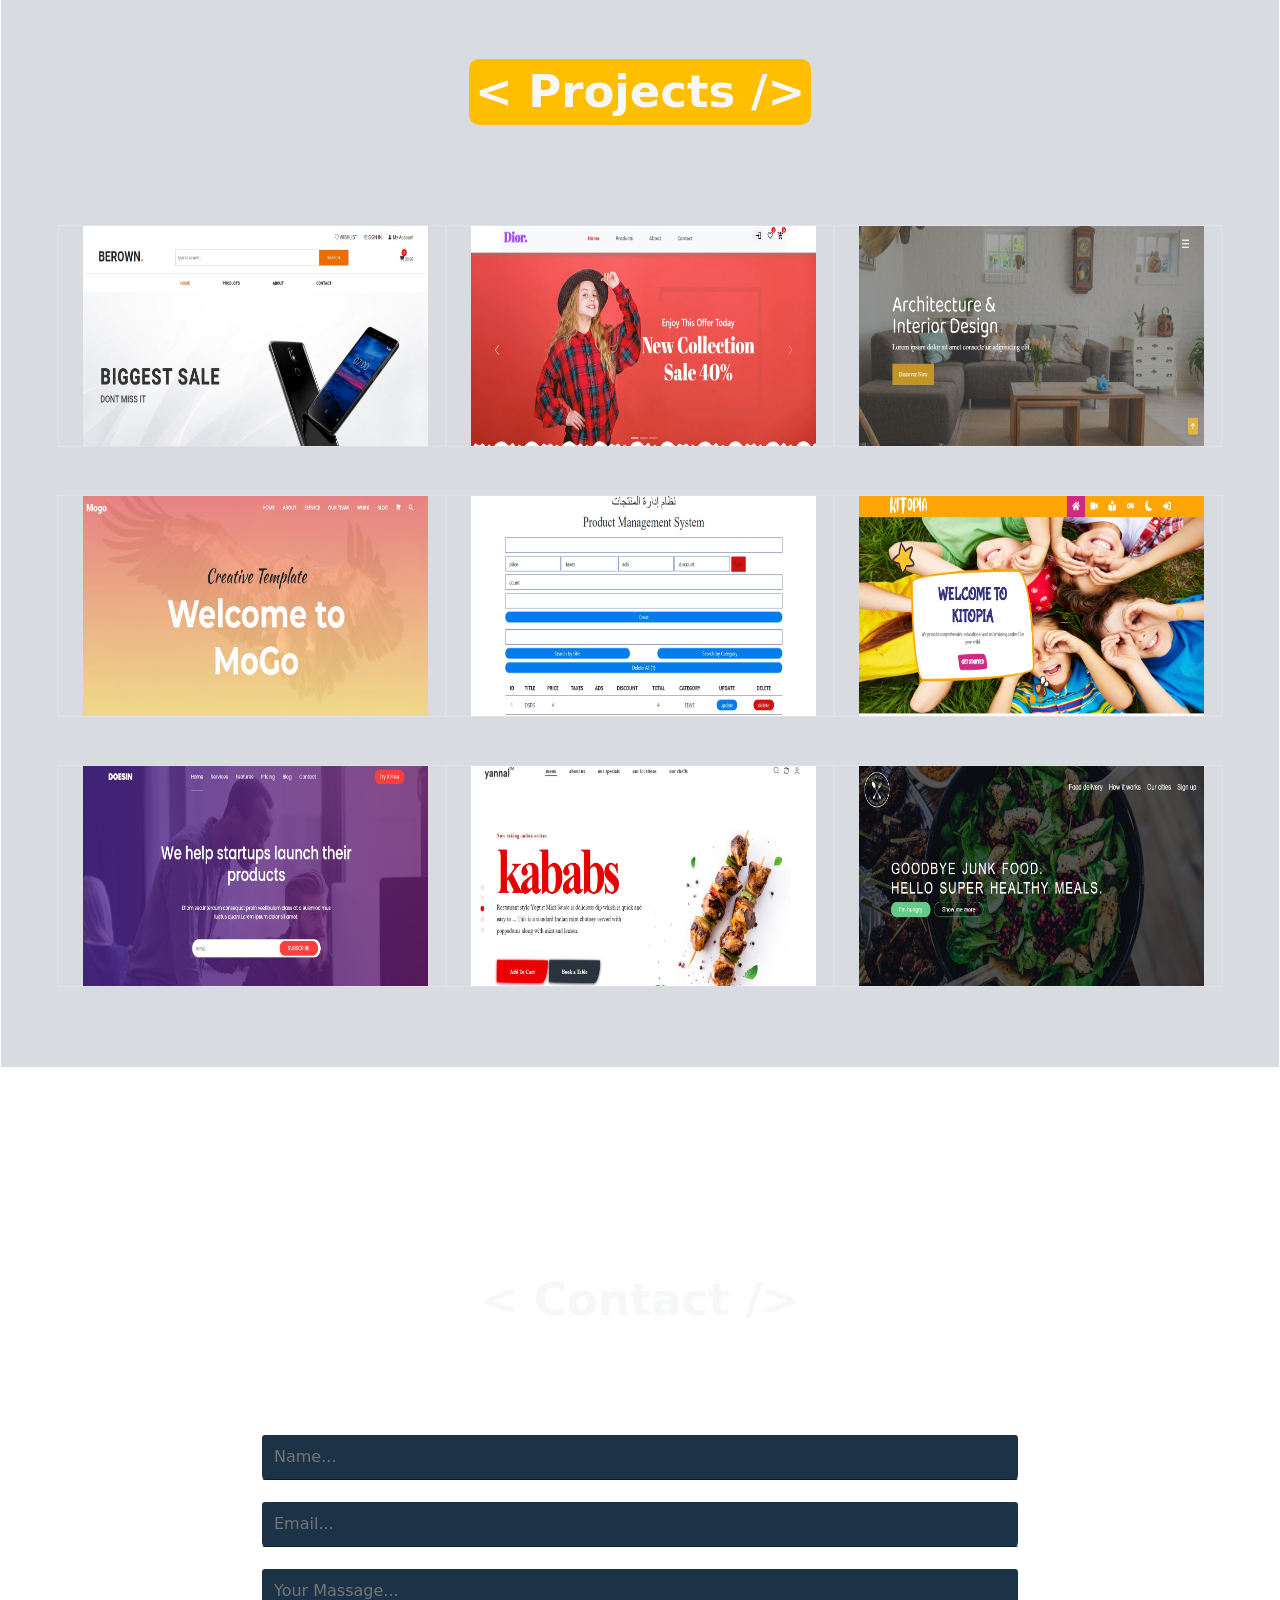
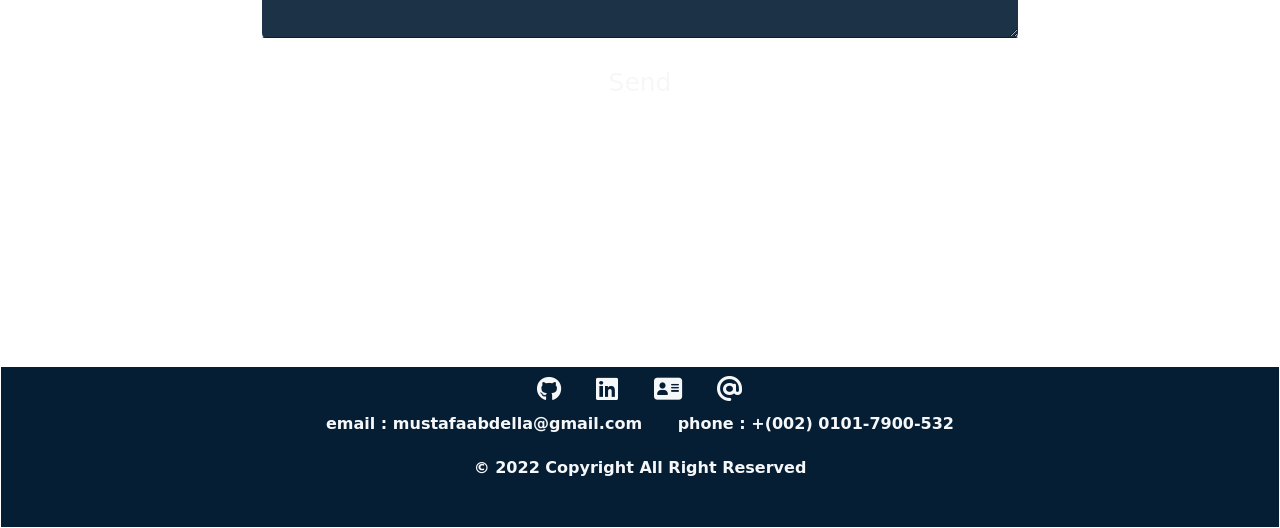
==== commit 37457d90: "..." ====
--- a/index.html
+++ b/index.html
@@ -4,7 +4,7 @@
     <meta charset="UTF-8" />
     <meta http-equiv="X-UA-Compatible" content="IE=edge" />
     <meta name="viewport" content="width=device-width, initial-scale=1.0" />
-    <title>Moustafa Seif-Elnasr Portfolio</title>
+    <title>Mustafa Seif-Elnasr Portfolio</title>
     <!-- style css -->
     <link rel="stylesheet" href="style.css" />
     <!--end style css -->
@@ -77,7 +77,7 @@
         <div class="about-left">
           <h1>
             Hello,<br />
-            I am Moustafa Seif-Elnasr
+            I am Mustafa Seif-Elnasr
           </h1>
           <span class="moving"
             >Front End Developer <span class="movingchild"></span
@@ -115,7 +115,6 @@
           <div class="about-img"></div>
         </div>
       </section>
-
       <section class="skills" id="skills">
         <h1 class="allChange">< Skills /></h1>
         <div class="content-skills">
@@ -127,7 +126,7 @@
               </span>
             </div>
           </div>
-<!--  -->
+          <!--  -->
           <div class="allSkills">
             <span class="html"><i class="fa-brands fa-css3-alt"></i> css</span>
             <div class="progress">
@@ -136,7 +135,6 @@
               </span>
             </div>
           </div>
-
           <div class="allSkills">
             <span class="html"><i class="fa-brands fa-js"></i> JAVASCRIPT</span>
             <div class="progress">
@@ -156,7 +154,6 @@
               </span>
             </div>
           </div>
-
           <div class="allSkills">
             <span class="html"
               ><i class="fa-brands fa-react"></i> REACT JS
@@ -167,7 +164,6 @@
               </span>
             </div>
           </div>
-
           <div class="allSkills">
             <span class="html"
               ><i class="fa-brands fa-github"></i> Next js</span
@@ -178,7 +174,6 @@
               </span>
             </div>
           </div>
-
           <div class="allSkills">
             <span class="html"><span> TS-</span> Type Script</span>
             <div class="progress">
@@ -187,7 +182,6 @@
               </span>
             </div>
           </div>
-
           <div class="allSkills">
             <span class="html"
               ><i class="fa-brands fa-sass"></i> Sass / SCSS
@@ -200,14 +194,15 @@
           </div>
 
           <div class="allSkills">
-            <span class="html"> <i class="fa-brands fa-angular"></i> Angular </span>
+            <span class="html">
+              <i class="fa-brands fa-angular"></i> Angular
+            </span>
             <div class="progress">
               <span class="GIT all" data-width="75%">
                 <span class="tool">=</span>
               </span>
             </div>
           </div>
-
           <div class="allSkills">
             <span class="html"><i class="bx bxl-redux"></i> REDUX </span>
             <div class="progress">
@@ -216,7 +211,6 @@
               </span>
             </div>
           </div>
-
           <div class="allSkills">
             <span class="html"
               ><i class="fa-brands fa-github"></i> git & github
@@ -245,7 +239,7 @@
     <section class="projects" id="projects">
       <div class="container">
         <h1 class="allChange">< Projects /></h1>
-        <div class="projects_cards_wrapper  row gy-5 gx-5" id="proTable">
+        <div class="projects_cards_wrapper row gy-5 gx-5" id="proTable">
           <!--  -->
         </div>
       </div>
@@ -297,7 +291,9 @@
           target="_blank"
           ><i class="fa-brands fa-linkedin"></i
         ></a>
-        <a href="./assets/Mustafa_Seif Elnasr Muhamed.pdf" download><i class="fa-solid fa-address-card" target="_blank"></i></a>
+        <a href="./assets/Mustafa_Seif Elnasr Muhamed.pdf" download
+          ><i class="fa-solid fa-address-card" target="_blank"></i
+        ></a>
         <a href="mailto:mustafaabdella64@gmail.com" target="_blank"
           ><i class="fa-solid fa-at"></i
         ></a>
@@ -321,7 +317,7 @@
       </div>
     </footer>
   </body>
-
+  <script src="./jquery-3.6.3.min.js"></script>
   <script
     src="https://code.jquery.com/jquery-3.6.0.min.js"
     integrity="sha256-/xUj+3OJU5yExlq6GSYGSHk7tPXikynS7ogEvDej/m4="
--- a/style.css
+++ b/style.css
@@ -16,24 +16,21 @@
 
 ::-webkit-scrollbar-track {
   background: #051e34;
+  border: solid 1px #fff;
+
 }
 
 ::-webkit-scrollbar-thumb {
   background: var(--firstColor);
-  border: solid 1px var(--secendColor);
-
-  /* border-radius: 1rem; */
-}
-
-/* ::-webkit-scrollbar-thumb:hover {
-    background: linear-gradient(270deg, #9e4673, #3d4a59, #9e4673);
-  } */
+  border: solid 1px #fff;
+}
 
 /* for Firefox */
 html {
   scrollbar-color: var(--firstColor) var(--secendColor);
   overflow-x: hidden;
   transition: 300ms;
+  border: solid 1px #fff;
 }
 
 :root {
@@ -54,7 +51,7 @@
 textarea,
 button {
   outline: none;
-  border: none;
+  border: solid 2px #fff;
 }
 
 nav {
@@ -636,6 +633,8 @@
 .footer-contact p {
   margin-top: 20px;
 }
+
+
 
 /* -----------------dark mode --------------*/
 .darkness {
@@ -806,12 +805,16 @@
     width: 100%;
     height: 400px;
   }
+
+  .loader {
+    left: 40%;
+  }
 }
 
 .outline_card {
   position: absolute;
   transform: translate(0, -20rem);
-  width: 100%;
+  width: 90%;
   transition: 300ms !important ;
   height: 100%;
   color: #fff !important;
@@ -819,7 +822,7 @@
 }
 .outline_card p {
   width: 70%;
-  margin: 10% 10%;
+  margin: 10% auto;
 }
 
 .projects {
@@ -837,7 +840,8 @@
 }
 
 .card_pro img {
-  width: 120% !important;
+  width: 102% ;
+  height: 220px;
 }
 
 /* contact */
